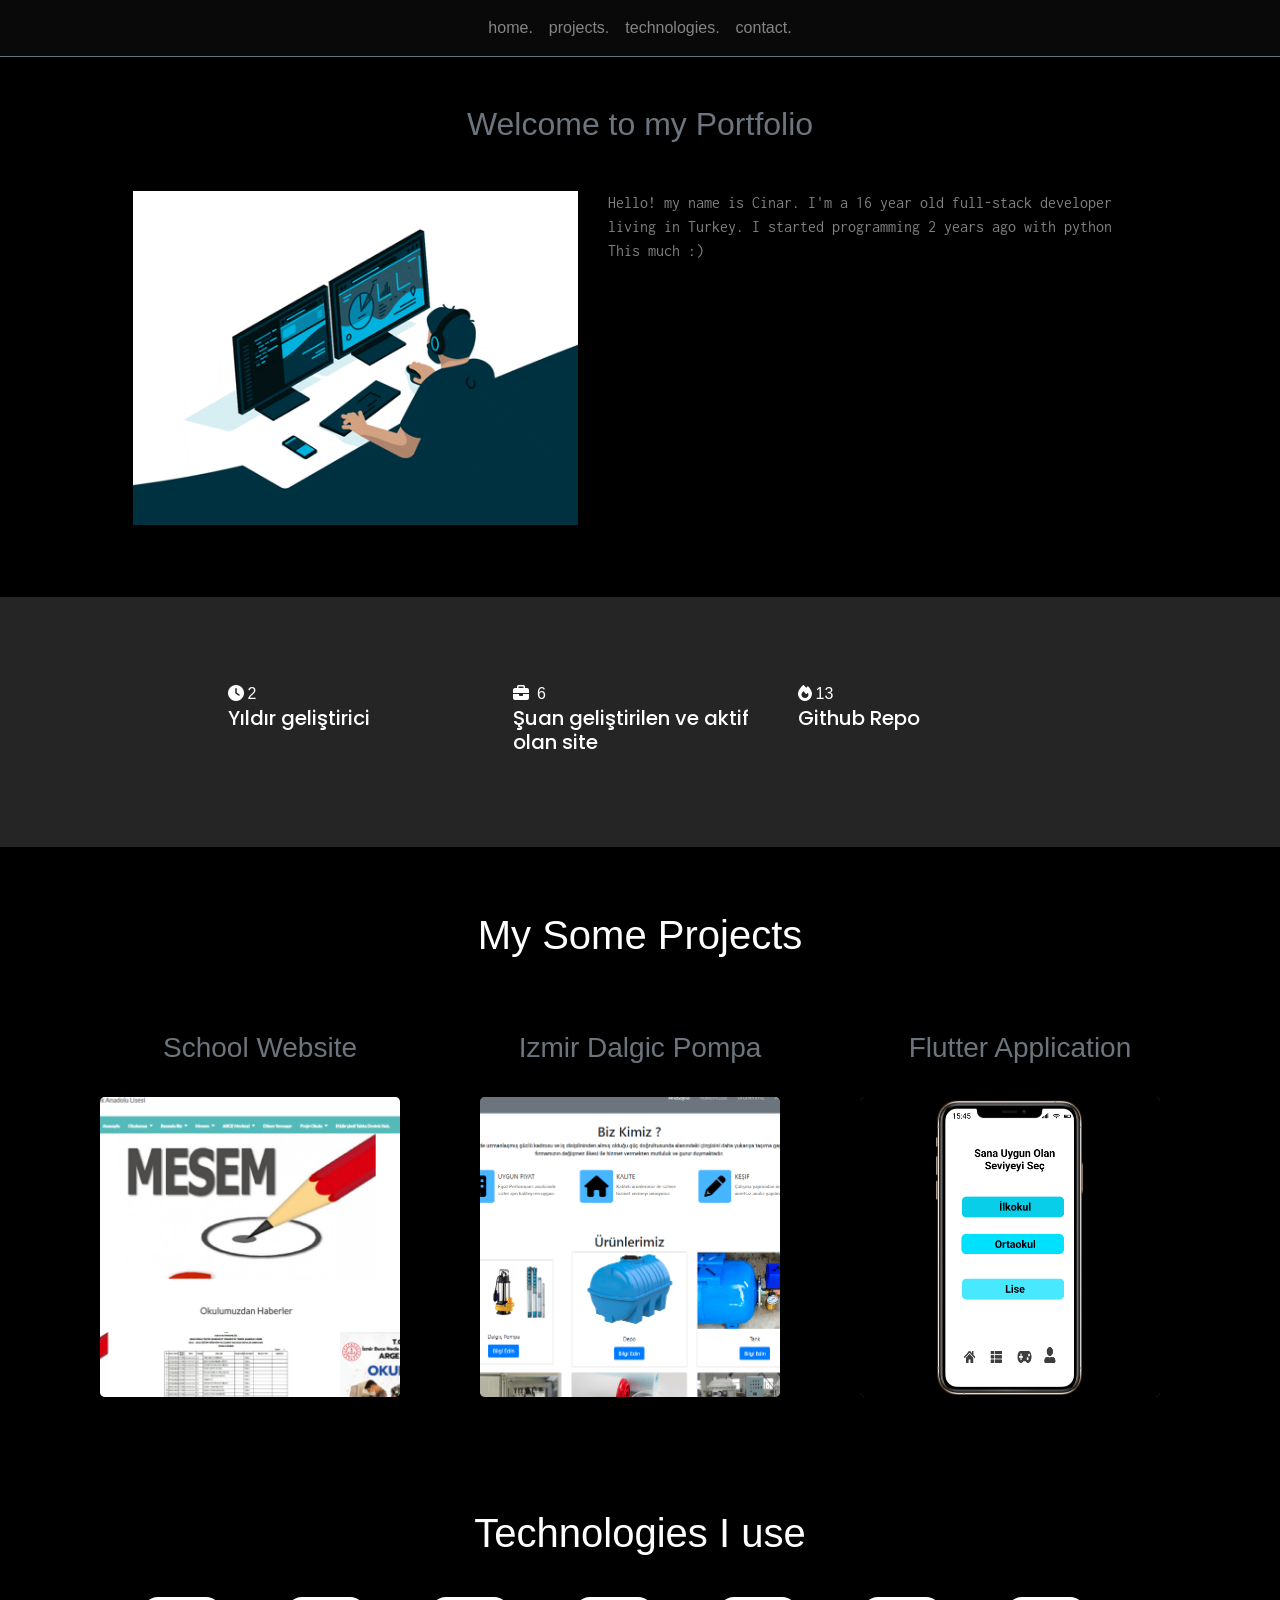
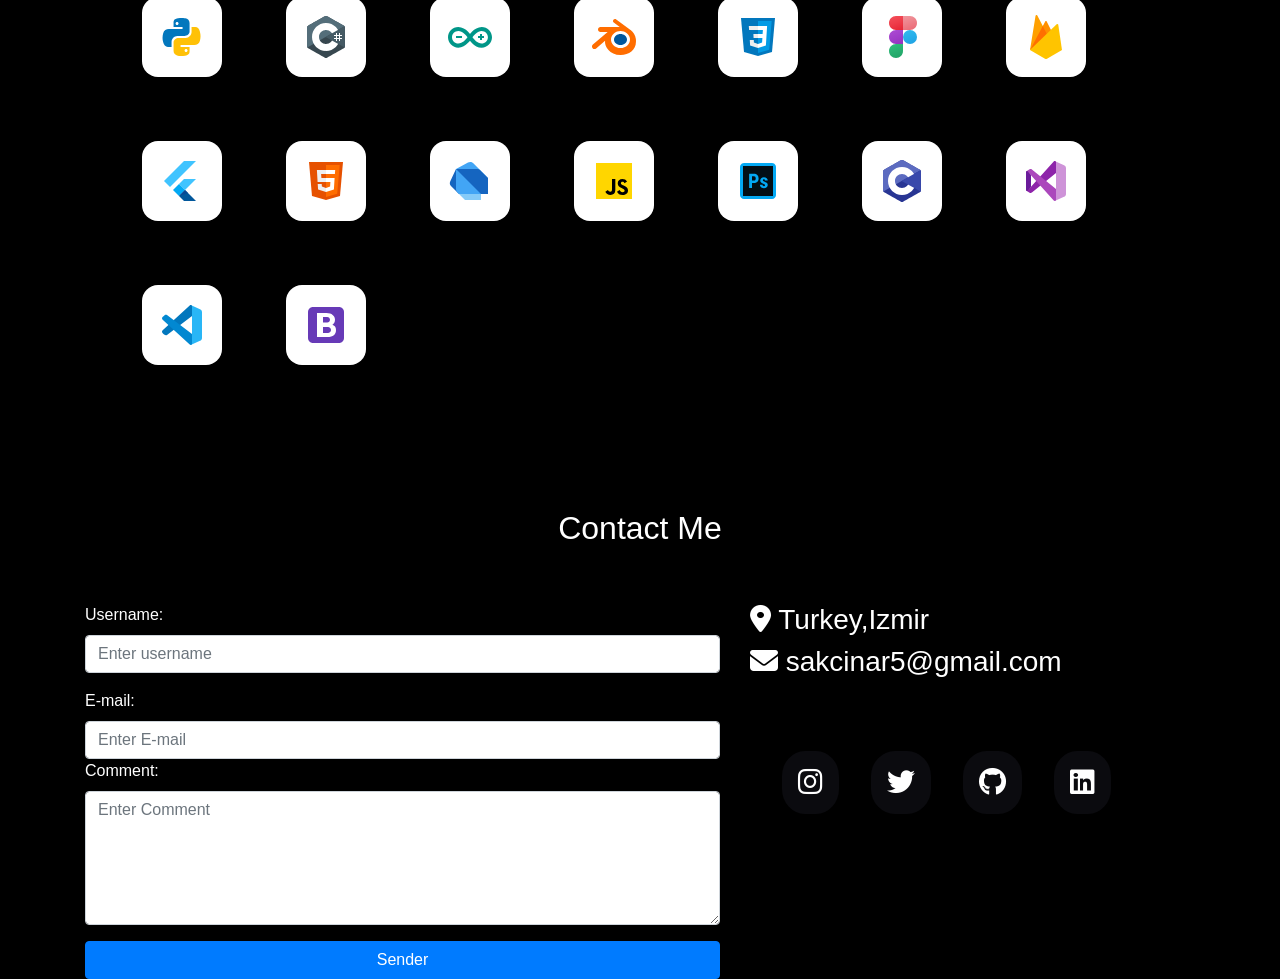
==== index.html @ c736decf "Add files via upload" ====
<!DOCTYPE html>
<html lang="en">
<head>
    <meta charset="UTF-8">
    <meta http-equiv="X-UA-Compatible" content="IE=edge">
    <meta name="viewport" content="width=device-width, initial-scale=1.0">
    <link rel="stylesheet" href="style.css">
    <link rel="stylesheet" href="https://cdnjs.cloudflare.com/ajax/libs/font-awesome/6.1.1/css/all.min.css"/>
    <link rel="stylesheet" href="https://cdn.jsdelivr.net/npm/bootstrap@4.6.1/dist/css/bootstrap.min.css">
    <script src="https://cdn.jsdelivr.net/npm/jquery@3.6.0/dist/jquery.slim.min.js"></script>
    <script src="https://cdn.jsdelivr.net/npm/popper.js@1.16.1/dist/umd/popper.min.js"></script>
    <script src="https://cdn.jsdelivr.net/npm/bootstrap@4.6.1/dist/js/bootstrap.bundle.min.js"></script>
    <title>Cinar Sak</title>
</head>
<body class="body">
    <button
        type="button"
        class="btn btn-info btn-floating btn-lg scroll-element js-scroll fade-in-bottom "
        id="btn-back-to-top"
        >
  <i class="fas fa-arrow-up"></i>
</button>


        <nav class="navbar navbar-expand-sm navbar-dark border-bottom border-secondary justify-content-center sticky-top">
            <ul class="navbar-nav ">
                
                <li class="nav-item">
                <a href="#home" class="nav-link">home.</a>
            </li>

            <li class="nav-item">
                <a href="#projects" class="nav-link">projects.</a>
            </li>
            
            <li class="nav-item">
                <a href="#technologie" class="nav-link">technologies.</a>
            </li>
            
            <li class="nav-item">
                <a href="#contact" class="nav-link">contact.</a>
            </li>
            
        </ul>
    </nav>

    <div class="container" id="home">
        <h2 class="text-center mt-5 text-secondary">Welcome to my Portfolio</h2>

        <br>
        <div class="row mt-3 justify-content-center">
            <img src="images/about-me.gif" class="rounded col-sm-5 " alt=""> 
            <p class="col-sm-6 text-white-50">Hello! my name is Cinar. 
                                I'm a 16 year old full-stack developer living in Turkey.
                                I started programming 2 years ago with python This much :) </p>


        </div>
        <!-- <h3 class="typewriter text-center mt-5">I'm a 
            <span data-text="web developer., designer., photographer."></span>
          </h3> -->
    </div>
<br><br><br>
    <section id="section4" class="section-margine section-5-background l h-25 d-flex align-items-center justify-content-center" style="background: url(https://wallpaperaccess.com/full/343619.jpg) no-repeat fixed;">
        <div class="container justify-content-center">
            <div class="row justify-content-center scroll-element js-scroll fade-in-bottom">
                <div class="col-md-3">
                    <i class="fa-solid fa-clock mr-1"></i>2
                    <h5 class="text-white" id="yazi">Yıldır geliştirici</h5>                    
                </div>
                    <div class="col-md-3">
                        <i class="fa-solid fa-briefcase mr-1 "></i> 6
                        <h5 class="text-white" id="yazi">Şuan geliştirilen ve aktif olan site</h5>
                    </div>

                    <div class="col-md-3">
                        <i class="fa-solid fa-fire mr-1"></i>13
                        <h5 class="text-white" id="yazi">Github Repo</h5>
                    </div>
            </div>
        </div>
    </section>


    <br><br>
    <div class="container mt-3 justify-content-center scroll-element js-scroll fade-in-bottom" id="projects">
        <h1 class="text-center mb-2">My Some Projects</h1>
        <br><br>
        <div class="row justify-content-center">
            <div class="col-md-4 mt-3 ">
                <h3 class="text-center text-secondary">School Website</h3>
                <br>
                <a href="https://github.com/Cinarss/website-school/tree/main/okul-website" target="_blank"><div class="image rounded-lg"> <img id="img" src="images/okul-website.png" alt=""> <i class="fa fa-search fa-3x" id="ico"></i> </div></a>
            </div>
            <div class="col-md-4 mt-3 ">
                <h3 class="text-center text-secondary">Izmir Dalgic Pompa</h3>
                <br>
                <a href="http://izmirdalgicpompa.com" target="_blank"><div class="image rounded-lg"> <img id="img" src="images/dalgicpompa.png" alt=""> <i class="fa fa-search fa-3x" id="ico"></i> </div></a>
            </div>
            <div class="col-md-4 mt-3 ">
                <h3 class="text-center text-secondary">Flutter Application</h3>
                <br>
                <a href="https://github.com/Cinarss/Teknofest_C1" target="_blank"><div class="image rounded-lg"> <img id="img" src="images/teknofestc1.png"  alt=""> <i class="fa fa-search fa-3x" id="ico"></i> </div></a>
            </div>
        </div>
</div>

<br><br><br><br>

<div class="container mt-3 scroll-element js-scroll fade-in-bottom" id="technologie">
    <h1 class="text-center">Technologies I use</h1>
    <div class="technologies-container ">
        <ul class="row ">
            <li><svg xmlns="http://www.w3.org/2000/svg" viewBox="0 0 48 48" width="48px" height="48px"><path fill="#0277BD" d="M24.047,5c-1.555,0.005-2.633,0.142-3.936,0.367c-3.848,0.67-4.549,2.077-4.549,4.67V14h9v2H15.22h-4.35c-2.636,0-4.943,1.242-5.674,4.219c-0.826,3.417-0.863,5.557,0,9.125C5.851,32.005,7.294,34,9.931,34h3.632v-5.104c0-2.966,2.686-5.896,5.764-5.896h7.236c2.523,0,5-1.862,5-4.377v-8.586c0-2.439-1.759-4.263-4.218-4.672C27.406,5.359,25.589,4.994,24.047,5z M19.063,9c0.821,0,1.5,0.677,1.5,1.502c0,0.833-0.679,1.498-1.5,1.498c-0.837,0-1.5-0.664-1.5-1.498C17.563,9.68,18.226,9,19.063,9z"></path><path fill="#FFC107" d="M23.078,43c1.555-0.005,2.633-0.142,3.936-0.367c3.848-0.67,4.549-2.077,4.549-4.67V34h-9v-2h9.343h4.35c2.636,0,4.943-1.242,5.674-4.219c0.826-3.417,0.863-5.557,0-9.125C41.274,15.995,39.831,14,37.194,14h-3.632v5.104c0,2.966-2.686,5.896-5.764,5.896h-7.236c-2.523,0-5,1.862-5,4.377v8.586c0,2.439,1.759,4.263,4.218,4.672C19.719,42.641,21.536,43.006,23.078,43z M28.063,39c-0.821,0-1.5-0.677-1.5-1.502c0-0.833,0.679-1.498,1.5-1.498c0.837,0,1.5,0.664,1.5,1.498C29.563,38.32,28.899,39,28.063,39z"></path></svg></li>
            <li><svg xmlns="http://www.w3.org/2000/svg" viewBox="0 0 48 48" width="48px" height="48px" fill-rule="evenodd" clip-rule="evenodd"><path fill="#37474f" fill-rule="evenodd" d="M22.903,3.286c0.679-0.381,1.515-0.381,2.193,0 c3.355,1.883,13.451,7.551,16.807,9.434C42.582,13.1,43,13.804,43,14.566c0,3.766,0,15.101,0,18.867 c0,0.762-0.418,1.466-1.097,1.847c-3.355,1.883-13.451,7.551-16.807,9.434c-0.679,0.381-1.515,0.381-2.193,0 c-3.355-1.883-13.451-7.551-16.807-9.434C5.418,34.899,5,34.196,5,33.434c0-3.766,0-15.101,0-18.867 c0-0.762,0.418-1.466,1.097-1.847C9.451,10.837,19.549,5.169,22.903,3.286z" clip-rule="evenodd"></path><path fill="#546e7a" fill-rule="evenodd" d="M5.304,34.404C5.038,34.048,5,33.71,5,33.255 c0-3.744,0-15.014,0-18.759c0-0.758,0.417-1.458,1.094-1.836c3.343-1.872,13.405-7.507,16.748-9.38 c0.677-0.379,1.594-0.371,2.271,0.008c3.343,1.872,13.371,7.459,16.714,9.331c0.27,0.152,0.476,0.335,0.66,0.576L5.304,34.404z" clip-rule="evenodd"></path><path fill="#fff" fill-rule="evenodd" d="M24,10c7.727,0,14,6.273,14,14s-6.273,14-14,14 s-14-6.273-14-14S16.273,10,24,10z M24,17c3.863,0,7,3.136,7,7c0,3.863-3.137,7-7,7s-7-3.137-7-7C17,20.136,20.136,17,24,17z" clip-rule="evenodd"></path><path fill="#455a64" fill-rule="evenodd" d="M42.485,13.205c0.516,0.483,0.506,1.211,0.506,1.784 c0,3.795-0.032,14.589,0.009,18.384c0.004,0.396-0.127,0.813-0.323,1.127L23.593,24L42.485,13.205z" clip-rule="evenodd"></path><path fill="#fff" fill-rule="evenodd" d="M34 20H35V28H34zM37 20H38V28H37z" clip-rule="evenodd"></path><path fill="#fff" fill-rule="evenodd" d="M32 25H40V26H32zM32 22H40V23H32z" clip-rule="evenodd"></path></svg></li>
            <li><svg xmlns="http://www.w3.org/2000/svg" viewBox="0 0 48 48" width="48px" height="48px"><path fill="#009688" d="M35.7,34.7c-7.7,0-13.2-8.9-13.4-9.3l-0.6-1l0.6-1C22.5,22.9,28,14,35.7,14C41.4,14,46,18.6,46,24.3 S41.4,34.7,35.7,34.7z M26.4,24.3c1.5,2,5.1,6.3,9.2,6.3c3.5,0,6.3-2.8,6.3-6.3c0-3.5-2.8-6.3-6.3-6.3C31.5,18,27.9,22.3,26.4,24.3 z"></path><path fill="#009688" d="M12.3,34.7C6.6,34.7,2,30,2,24.3S6.6,14,12.3,14c7.9,0,13.2,8.9,13.4,9.3l0.6,1l-0.6,1 C25.5,25.7,20,34.7,12.3,34.7z M12.3,18C8.8,18,6,20.8,6,24.3c0,3.5,2.8,6.3,6.3,6.3c4.2,0,7.8-4.3,9.3-6.3 C20.2,22.3,16.6,18,12.3,18z"></path><path fill="#009688" d="M10 23h6v2h-6V23zM32 23h6v2h-6V23z"></path><path fill="#009688" d="M34,21h2v6h-2V21z"></path></svg></li>
            <li><svg xmlns="http://www.w3.org/2000/svg" viewBox="0 0 48 48" width="48px" height="48px"><path fill="#01579B" d="M34.932,22.478C33.769,21.56,32.206,21.001,30.5,21c-1.706,0.001-3.27,0.56-4.433,1.478 c-1.184,0.935-1.969,2.252-2.059,3.747c-0.091,1.536,0.57,2.965,1.732,4.023C26.925,31.324,28.613,32,30.501,32 c1.887,0,3.574-0.676,4.757-1.753c1.162-1.057,1.824-2.486,1.734-4.023C36.902,24.731,36.116,23.413,34.932,22.478z"></path><path fill="#FF6D00" d="M45.871,25.932c-0.259-1.823-0.891-3.535-1.861-5.095c-0.891-1.433-2.035-2.688-3.397-3.745l0.002-0.002 l-0.037-0.012c-0.028-0.025-0.05-0.054-0.079-0.078L26.249,6.438c-0.86-0.689-2.12-0.552-2.811,0.313 c-0.69,0.862-0.551,2.121,0.313,2.811L29.739,14H10.5C9.125,14,8,15.125,8,16.5S9.125,19,10.5,19h7.154L2.873,31.602 c-1.048,0.898-1.17,2.478-0.271,3.525C3.097,35.704,3.797,36,4.501,36c0.576,0,1.154-0.198,1.626-0.602l8.954-7.675 c-0.022,0.807-0.039,1.538-0.035,1.761C15.046,33,19,42,30.682,42c8.318,0,15.28-5,15.28-13.261 C46.034,27.805,46.003,26.867,45.871,25.932z M39.525,29.153c-0.401,1.087-1.05,2.104-1.935,2.992 c-1.81,1.82-4.343,2.85-7.088,2.854c-2.745,0.005-5.28-1.017-7.091-2.832c-0.885-0.885-1.535-1.901-1.937-2.986 c-0.392-1.065-0.545-2.195-0.444-3.335c0.098-1.116,0.432-2.179,0.971-3.141c0.529-0.946,1.257-1.8,2.154-2.524 c1.76-1.414,3.999-2.179,6.345-2.182c2.346-0.003,4.584,0.756,6.345,2.164c0.897,0.72,1.624,1.571,2.152,2.515 c0.539,0.961,0.874,2.023,0.973,3.138C40.07,26.958,39.918,28.087,39.525,29.153z"></path></svg></li>
            <li><svg xmlns="http://www.w3.org/2000/svg" viewBox="0 0 48 48" width="48px" height="48px"><path fill="#0277BD" d="M41,5H7l3,34l14,4l14-4L41,5L41,5z"></path><path fill="#039BE5" d="M24 8L24 39.9 35.2 36.7 37.7 8z"></path><path fill="#FFF" d="M33.1 13L24 13 24 17 28.9 17 28.6 21 24 21 24 25 28.4 25 28.1 29.5 24 30.9 24 35.1 31.9 32.5 32.6 21 32.6 21z"></path><path fill="#EEE" d="M24,13v4h-8.9l-0.3-4H24z M19.4,21l0.2,4H24v-4H19.4z M19.8,27h-4l0.3,5.5l7.9,2.6v-4.2l-4.1-1.4L19.8,27z"></path></svg></li>
            <li><svg xmlns="http://www.w3.org/2000/svg" viewBox="0 0 48 48" width="48px" height="48px"><linearGradient id="q17mbB32E_FbIzPpfjq_Ta" x1="16.309" x2="23.023" y1="1.101" y2="19.546" gradientUnits="userSpaceOnUse"><stop offset="0" stop-color="#f44f5a"></stop><stop offset=".443" stop-color="#ee3d4a"></stop><stop offset="1" stop-color="#e52030"></stop></linearGradient><path fill="url(#q17mbB32E_FbIzPpfjq_Ta)" d="M26,17h-8c-3.866,0-7-3.134-7-7v0c0-3.866,3.134-7,7-7h8V17z"></path><linearGradient id="q17mbB32E_FbIzPpfjq_Tb" x1="15.64" x2="22.314" y1="14.636" y2="32.971" gradientUnits="userSpaceOnUse"><stop offset="0" stop-color="#ae4cd5"></stop><stop offset="1" stop-color="#9331bf"></stop></linearGradient><path fill="url(#q17mbB32E_FbIzPpfjq_Tb)" d="M25,31h-7c-3.866,0-7-3.134-7-7v0c0-3.866,3.134-7,7-7h7V31z"></path><linearGradient id="q17mbB32E_FbIzPpfjq_Tc" x1="14.81" x2="21.821" y1="26.357" y2="45.617" gradientUnits="userSpaceOnUse"><stop offset="0" stop-color="#33c481"></stop><stop offset="1" stop-color="#21a366"></stop></linearGradient><path fill="url(#q17mbB32E_FbIzPpfjq_Tc)" d="M18,45L18,45c-3.866,0-7-3.134-7-7v0c0-3.866,3.134-7,7-7h7v7C25,41.866,21.866,45,18,45z"></path><linearGradient id="q17mbB32E_FbIzPpfjq_Td" x1="27.498" x2="34.119" y1=".512" y2="18.702" gradientUnits="userSpaceOnUse"><stop offset="0" stop-color="#f09ca2"></stop><stop offset="1" stop-color="#eb6773"></stop></linearGradient><path fill="url(#q17mbB32E_FbIzPpfjq_Td)" d="M32,17h-7V3h7c3.866,0,7,3.134,7,7v0C39,13.866,35.866,17,32,17z"></path><linearGradient id="q17mbB32E_FbIzPpfjq_Te" x1="28.714" x2="34.857" y1="14.972" y2="31.85" gradientUnits="userSpaceOnUse"><stop offset="0" stop-color="#32bdef"></stop><stop offset="1" stop-color="#1ea2e4"></stop></linearGradient><circle cx="32" cy="24" r="7" fill="url(#q17mbB32E_FbIzPpfjq_Te)"></circle></svg></li>
            <li><svg xmlns="http://www.w3.org/2000/svg" viewBox="0 0 48 48" width="48px" height="48px"><path fill="#ff8f00" d="M8,37L23.234,8.436c0.321-0.602,1.189-0.591,1.494,0.02L30,19L8,37z"></path><path fill="#ffa000" d="M8,36.992l5.546-34.199c0.145-0.895,1.347-1.089,1.767-0.285L26,22.992L8,36.992z"></path><path fill="#ff6f00" d="M8.008 36.986L8.208 36.829 25.737 22.488 20.793 13.012z"></path><path fill="#ffc400" d="M8,37l26.666-25.713c0.559-0.539,1.492-0.221,1.606,0.547L40,37l-15,8.743 c-0.609,0.342-1.352,0.342-1.961,0L8,37z"></path></svg></li>
            <li><svg xmlns="http://www.w3.org/2000/svg" viewBox="0 0 48 48" width="48px" height="48px"><polygon fill="#40c4ff" points="26,4 6,24 12,30 38,4"></polygon><polygon fill="#40c4ff" points="38,22 27,33 21,27 26,22"></polygon><rect width="8.485" height="8.485" x="16.757" y="28.757" fill="#03a9f4" transform="rotate(-45.001 21 33)"></rect><polygon fill="#01579b" points="38,44 26,44 21,39 27,33"></polygon><polygon fill="#084994" points="21,39 30,36 27,33"></polygon></svg></li>
            <li><svg xmlns="http://www.w3.org/2000/svg" viewBox="0 0 48 48" width="48px" height="48px"><path fill="#E65100" d="M41,5H7l3,34l14,4l14-4L41,5L41,5z"></path><path fill="#FF6D00" d="M24 8L24 39.9 35.2 36.7 37.7 8z"></path><path fill="#FFF" d="M24,25v-4h8.6l-0.7,11.5L24,35.1v-4.2l4.1-1.4l0.3-4.5H24z M32.9,17l0.3-4H24v4H32.9z"></path><path fill="#EEE" d="M24,30.9v4.2l-7.9-2.6L15.7,27h4l0.2,2.5L24,30.9z M19.1,17H24v-4h-9.1l0.7,12H24v-4h-4.6L19.1,17z"></path></svg></li>
            <li><svg xmlns="http://www.w3.org/2000/svg" viewBox="0 0 48 48" width="48px" height="48px"><path fill="#1565c0" d="M10,12l3,25l-8.019-8.019c-1.189-1.189-1.508-2.996-0.796-4.52L10,12z"></path><path fill="#42a5f5" d="M27.319,6.319C26.474,5.474,25.329,5,24.135,5c-0.745,0-1.479,0.185-2.135,0.538L10,12v20.343 c0,1.061,0.421,2.078,1.172,2.828L13,37h22v-5l7-11L27.319,6.319z"></path><path fill="#1565c0" d="M10,12h21.343c1.061,0,2.078,0.421,2.828,1.172L42,21v16h-7L10,12z"></path><polygon fill="#85cbf8" points="35,37 13,37 19,43 35,43"></polygon></svg></li>
            <li><svg xmlns="http://www.w3.org/2000/svg" viewBox="0 0 48 48" width="48px" height="48px"><path fill="#ffd600" d="M6,42V6h36v36H6z"></path><path fill="#000001" d="M29.538 32.947c.692 1.124 1.444 2.201 3.037 2.201 1.338 0 2.04-.665 2.04-1.585 0-1.101-.726-1.492-2.198-2.133l-.807-.344c-2.329-.988-3.878-2.226-3.878-4.841 0-2.41 1.845-4.244 4.728-4.244 2.053 0 3.528.711 4.592 2.573l-2.514 1.607c-.553-.988-1.151-1.377-2.078-1.377-.946 0-1.545.597-1.545 1.377 0 .964.6 1.354 1.985 1.951l.807.344C36.452 29.645 38 30.839 38 33.523 38 36.415 35.716 38 32.65 38c-2.999 0-4.702-1.505-5.65-3.368L29.538 32.947zM17.952 33.029c.506.906 1.275 1.603 2.381 1.603 1.058 0 1.667-.418 1.667-2.043V22h3.333v11.101c0 3.367-1.953 4.899-4.805 4.899-2.577 0-4.437-1.746-5.195-3.368L17.952 33.029z"></path></svg></li>
            <li><svg xmlns="http://www.w3.org/2000/svg" viewBox="0 0 48 48" width="48px" height="48px"><path fill="#03A9F4" d="M6,10c0-2.209,1.791-4,4-4h28c2.209,0,4,1.791,4,4v28c0,2.209-1.791,4-4,4H10c-2.209,0-4-1.791-4-4V10z"></path><path fill="#020F16" d="M20.016,19.174h-2.002v4.434h1.973c0.547,0,0.97-0.179,1.27-0.537s0.449-0.879,0.449-1.563c0-0.71-0.153-1.274-0.459-1.694S20.53,19.181,20.016,19.174z"></path><path fill="#020F16" d="M9,9v30h30V9H9z M23.365,24.789C22.539,25.597,21.393,26,19.928,26h-1.914v5h-2.871V16.781h4.844c1.406,0,2.528,0.437,3.364,1.309s1.255,2.005,1.255,3.398S24.192,23.981,23.365,24.789z M32.682,30.336c-0.709,0.573-1.641,0.859-2.793,0.859c-0.775,0-1.459-0.151-2.051-0.454s-1.057-0.725-1.392-1.265s-0.503-1.123-0.503-1.748h2.627c0.014,0.481,0.125,0.843,0.337,1.084s0.558,0.361,1.04,0.361c0.742,0,1.113-0.335,1.113-1.006c0-0.234-0.112-0.451-0.337-0.649S30,27.052,29.225,26.713c-1.139-0.462-1.922-0.94-2.349-1.436s-0.64-1.11-0.64-1.846c0-0.925,0.334-1.688,1.001-2.29s1.552-0.903,2.651-0.903c1.158,0,2.086,0.3,2.783,0.898s1.045,1.403,1.045,2.412h-2.764c0-0.859-0.357-1.289-1.074-1.289c-0.293,0-0.533,0.091-0.723,0.273s-0.283,0.437-0.283,0.762c0,0.234,0.104,0.441,0.313,0.62s0.699,0.435,1.475,0.767c1.127,0.417,1.922,0.881,2.388,1.392s0.698,1.174,0.698,1.987C33.746,29.005,33.391,29.763,32.682,30.336z"></path></svg></li>
            <li><svg xmlns="http://www.w3.org/2000/svg" viewBox="0 0 48 48" width="48px" height="48px" fill-rule="evenodd" clip-rule="evenodd"><path fill="#283593" fill-rule="evenodd" d="M22.903,3.286c0.679-0.381,1.515-0.381,2.193,0 c3.355,1.883,13.451,7.551,16.807,9.434C42.582,13.1,43,13.804,43,14.566c0,3.766,0,15.101,0,18.867 c0,0.762-0.418,1.466-1.097,1.847c-3.355,1.883-13.451,7.551-16.807,9.434c-0.679,0.381-1.515,0.381-2.193,0 c-3.355-1.883-13.451-7.551-16.807-9.434C5.418,34.899,5,34.196,5,33.434c0-3.766,0-15.101,0-18.867 c0-0.762,0.418-1.466,1.097-1.847C9.451,10.837,19.549,5.169,22.903,3.286z" clip-rule="evenodd"></path><path fill="#5c6bc0" fill-rule="evenodd" d="M5.304,34.404C5.038,34.048,5,33.71,5,33.255 c0-3.744,0-15.014,0-18.759c0-0.758,0.417-1.458,1.094-1.836c3.343-1.872,13.405-7.507,16.748-9.38 c0.677-0.379,1.594-0.371,2.271,0.008c3.343,1.872,13.371,7.459,16.714,9.331c0.27,0.152,0.476,0.335,0.66,0.576L5.304,34.404z" clip-rule="evenodd"></path><path fill="#fff" fill-rule="evenodd" d="M24,10c7.727,0,14,6.273,14,14s-6.273,14-14,14 s-14-6.273-14-14S16.273,10,24,10z M24,17c3.863,0,7,3.136,7,7c0,3.863-3.137,7-7,7s-7-3.137-7-7C17,20.136,20.136,17,24,17z" clip-rule="evenodd"></path><path fill="#3949ab" fill-rule="evenodd" d="M42.485,13.205c0.516,0.483,0.506,1.211,0.506,1.784 c0,3.795-0.032,14.589,0.009,18.384c0.004,0.396-0.127,0.813-0.323,1.127L23.593,24L42.485,13.205z" clip-rule="evenodd"></path></svg></li>
            <li><svg xmlns="http://www.w3.org/2000/svg" viewBox="0 0 48 48" width="48px" height="48px"><path fill="#ce93d8" d="M44,11.11v25.78c0,1.27-0.79,2.4-1.98,2.82l-8.82,4.14L34,33V15L33.2,4.15l8.82,4.14 C43.21,8.71,44,9.84,44,11.11z"></path><path fill="#8e24aa" d="M4.416,33.815l3.159,1.95c0.733,0.44,1.664,0.365,2.318-0.185L34,15.938V5.353 c0-1.198-1.482-1.758-2.275-0.86L9,29.873L4.416,33.815z"></path><path fill="#ab47bc" d="M4.416,14.185l3.159-1.95c0.733-0.44,1.664-0.365,2.318,0.185L34,32.063v10.585 c0,1.198-1.482,1.758-2.275,0.86L9,18.127L4.416,14.185z"></path><path fill="#6a1b9a" d="M9,18.13v11.74l-3.2,3.74C5.22,34.37,4,33.96,4,33V15c0-0.96,1.22-1.37,1.8-0.61L9,18.13z"></path></svg></li>
            <li><svg xmlns="http://www.w3.org/2000/svg" viewBox="0 0 48 48" width="48px" height="48px"><path fill="#29b6f6" d="M44,11.11v25.78c0,1.27-0.79,2.4-1.98,2.82l-8.82,4.14L34,33V15L33.2,4.15l8.82,4.14 C43.21,8.71,44,9.84,44,11.11z"></path><path fill="#0277bd" d="M9,33.896L34,15V5.353c0-1.198-1.482-1.758-2.275-0.86L4.658,29.239 c-0.9,0.83-0.849,2.267,0.107,3.032c0,0,1.324,1.232,1.803,1.574C7.304,34.37,8.271,34.43,9,33.896z"></path><path fill="#0288d1" d="M9,14.104L34,33v9.647c0,1.198-1.482,1.758-2.275,0.86L4.658,18.761 c-0.9-0.83-0.849-2.267,0.107-3.032c0,0,1.324-1.232,1.803-1.574C7.304,13.63,8.271,13.57,9,14.104z"></path></svg></li>
            <li><svg xmlns="http://www.w3.org/2000/svg"  viewBox="0 0 48 48" width="48px" height="48px"><path fill="#673ab7" d="M42,37c0,2.762-2.238,5-5,5H11c-2.761,0-5-2.238-5-5V11c0-2.762,2.239-5,5-5h26c2.762,0,5,2.238,5,5 V37z"/><path fill="#fff" d="M33.03,25.6c-0.65-0.9-1.59-1.52-2.8-1.85c0,0,1.02-0.37,1.94-1.75c0.55-0.88,0.83-1.94,0.83-3.18 c0-2.15-0.78-3.8-2.34-4.93C29.1,12.76,27.34,12,24.35,12H15v24h10.43c2.83-0.02,4.96-0.63,6.41-1.8c1.44-1.19,2.16-2.95,2.16-5.3 C34,27.6,33.68,26.5,33.03,25.6z M21,16c0,0,4.17,0,4.25,0c1.52,0,2.75,1.23,2.75,2.75c0,1.52-1.23,2.75-2.75,2.75 c-0.08,0-4.25,0-4.25,0V16z M26,32h-5v-6h5c1.66,0,3,1.34,3,3C29,30.66,27.66,32,26,32z"/></svg></li>
        </ul>
    </div>
</div>

<br><br><br><br>

<div class="container scroll-element js-scroll fade-in-bottom" id="contact">
    <h2 class="text-center">Contact Me</h2>
    <br><br>
    <div class="row">
        <div class="col-md-7">

            
            <form action="https://formspree.io/f/mbjwywbw"
            method="POST" class="needs-validation " novalidate>
                <div class="form-group">
                    <label for="uname">Username:</label>
                    <input type="text" class="form-control" id="uname" placeholder="Enter username" name="uname" required>
                    <div class="valid-feedback">Valid.</div>
                    <div class="invalid-feedback">Please fill out this field.</div>
                </div>
                <div class="form-group">
                    <label for="pwd">E-mail:</label>
                    <input type="email" class="form-control" id="pwd" placeholder="Enter E-mail" name="E-mail" required>
                <div class="valid-feedback">Valid.</div>
                <div class="invalid-feedback">Please fill out this field.</div>
                <label for="comment">Comment:</label>
                <textarea class="form-control" rows="5" id="comment" placeholder="Enter Comment" name="text"></textarea>
            </div>
            
            
            <button type="submit" class="btn btn-primary container-fluid">Sender</button>
        </form>
    </div>

    <div class="col-md-5 ">
        <h3><i class="fa-solid fa-location-dot"></i> Turkey,Izmir</h3>
        <h3><i class="fa-solid fa-envelope"></i> sakcinar5@gmail.com</h3>
        <br><br>
        <div class="social-media">

            <div class="">
                <h3><a href="www.instagram.com/cinarsak" id="social" target="_blank" class="p-3 "><i class="fa-brands fa-instagram text-white"></i></a></h3>
            </div>
            <div class="">
                <h3><a href="https://twitter.com/cinarsakk" id="social" target="_blank" class="p-3"><i class="fa-brands fa-twitter text-white"></i></a></h3>
            </div>
            <div class="">
                <h3><a href="https://github.com/Cinarss" id="social" target="_blank" class="p-3 "><i class="fa-brands fa-github text-white"></i></a></h3>
            </div>
            <div class="">
                <h3><a href="https://www.linkedin.com/in/çınar-sak-87141b217/" target="_blank" id="social" class="p-3 "><i class="fa-brands fa-linkedin text-white"></i></a></h3>
            </div>
        </div>


    </div>
    </div>
    </div>






    
    
    <script src="script.js"></script>
</body>
</html>
---- style.css ----
@import url('https://fonts.googleapis.com/css2?family=Kdam+Thmor+Pro&family=Noto+Sans:wght@600&display=swap');
@import url('https://fonts.googleapis.com/css2?family=Roboto+Mono:ital,wght@1,300&display=swap');
@import url('https://fonts.googleapis.com/css2?family=Joan&display=swap');
@import url('https://fonts.googleapis.com/css2?family=Poppins&display=swap');
@import url('https://fonts.googleapis.com/css2?family=Inconsolata:wght@600&display=swap');

html{
    scroll-behavior: smooth;
}

.btna  i{
    color: var(--buttonTextColor);
    font-size: 2rem;
    height: 46px;
    border-radius: 5px;
    right: 20px;
    position: fixed;
    bottom: 15px; 
}


:root{
    --mainColor: #03001E;
    --secondaryColor: #81f4fc;
    --textColor: #16E2B9;
    --buttonTextColor: #FFFFFF;
    --buttonHoverColor:#00eaffd3;
    --technologiesColor:#060230;
}

.body{
    background-color: black;
    height: 1000px;
    color: #fff;
}

p{
    font-family: 'Inconsolata', monospace;
}

#yazi{
    font-family: 'Poppins', sans-serif;    
}

.navbar{
    background: rgba(12, 11, 11, 0.871);

}


ul{
    list-style: none;
}



/*Projects*/

.section-5-background {
    background-color: #252525 !important;
    background-position: center;
    padding: 100px 0 !important;
    background-size: cover !important;
    -webkit-background-size: cover !important;
    -moz-background-size: cover !important;
    -o-background-size: cover !important;
    margin-top: 0 !important;
}




.technologies-container li {
    background-color: #fff;
    margin: 2rem;
    padding: 1rem;
    border-radius: 1rem;
    cursor: pointer;
    transition: all .8s;
}


.technologies-container li:hover{
    background-color: var(--secondaryColor);
    transform: translateX();    
    animation: mymove .8s infinite;

}



@keyframes mymove {
    0%   {transform: translateX(0rem)}
    25%  {transform: translateX(.5rem)}
    40%{transform: translateX(-.5rem)}
    50%{transform: translateX(.5rem)}
    65%  {transform: translateX(-.5rem)}
    750% {transform: translateX(.5rem)}
    1000% {transform: translateX(0rem)}
  }

  



.image {
    overflow: hidden;
    height: 300px;
    width: 300px;
    position: relative;
    cursor: pointer;
    margin: 0 15px;
    box-shadow: 0 0 25px 1px rgba(0, 0, 0, .3);
    transition: .5s;
    background-color: #555
}


.image:after {
    content: '';
    position: absolute;
    z-index: 1;
    top: 50%;
    left: 50%;
    width: 500px;
    height: 500px;
    transform: translate(-140%, -50%);
    background-color: blue;
    opacity: 0.8;
    border-radius: 50%;
    transition: .8s
}

.image:hover:after {
    transform: translate(-50%, -50%)
}

.image:hover #img {
    transform: translate(-50%, -50%) scale(1.3) rotate(20deg)
}

#img {
    position: absolute;
    height: 110%;
    top: 50%;
    left: 50%;
    transform: translate(-50%, -50%);
    transition: .8s
    
}

#ico{
    position: absolute;
    z-index: 2;
    top: 50%;
    left: 50%;
    transform: translate(-2000px, -50%);
    color: #fff;
    transition: .8s;
    transition-timing-function: ease-in
}

.image:hover #ico {
    transform: translate(-50%, -50%);
    transition-timing-function: ease
}




/*Social*/

#social{
    background-color: #0b0b0f;
    border-radius: 40%;
    transition: .7s;
}

.social-media {
    display: flex;
    flex-wrap: wrap;
    margin: 1rem;
}

.social-media div{
    margin: 1rem;
}

#social:hover{
    background-color: #15003e;
    transition: .7s;
    margin: .3rem;
}

#social i{
    transition: .7s;
}

#social i:hover{
    transform: rotate(120deg);
    transition: .7s;    
}




    /**Styling scrollable elements*/
    
    .js-scroll {
        opacity: 0;
        transition: opacity 500ms;
      }
      
      .js-scroll.scrolled {
        opacity: 1;
      }
      
      .scrolled.fade-in {
        animation: fade-in 1s ease-in-out both;
      }
      
      .scrolled.fade-in-bottom {
        animation: fade-in-bottom 1s ease-in-out both;
      }
      
      .scrolled.slide-left {
        animation: slide-in-left 1s ease-in-out both;
      }
      
      .scrolled.slide-right {
        animation: slide-in-right 1s ease-in-out both;
      }
      
      /* ----------------------------------------------
       * Generated by Animista on 2021-2-11 23:32:31
       * Licensed under FreeBSD License.
       * See http://animista.net/license for more info. 
       * w: http://animista.net, t: @cssanimista
       * ---------------------------------------------- */
      
      @keyframes slide-in-left {
        0% {
          -webkit-transform: translateX(-100px);
          transform: translateX(-100px);
          opacity: 0;
        }
        100% {
          -webkit-transform: translateX(0);
          transform: translateX(0);
          opacity: 1;
        }
      }
      
      @keyframes slide-in-right {
        0% {
          -webkit-transform: translateX(100px);
          transform: translateX(100px);
          opacity: 0;
        }
        100% {
          -webkit-transform: translateX(0);
          transform: translateX(0);
          opacity: 1;
        }
      }
      
      @keyframes fade-in-bottom {
        0% {
          -webkit-transform: translateY(50px);
          transform: translateY(50px);
          
          opacity: 0;
        }
        100% {
          -webkit-transform: translateY(0);
          transform: translateY(0);
          
          opacity: 1;
        }
      }
      
      @keyframes fade-in {
        0% {
          opacity: 0;
        }
        100% {
          opacity: 1;
        }
      }


      #btn-back-to-top {
        position: fixed;
        bottom: 20px;
        right: 20px;
        display: none;
        
      }
      
    .js .cd-top {
        visibility: hidden;
        opacity: 0;
        transition: opacity .3s,visibility .3s,background-color .3s;
    }
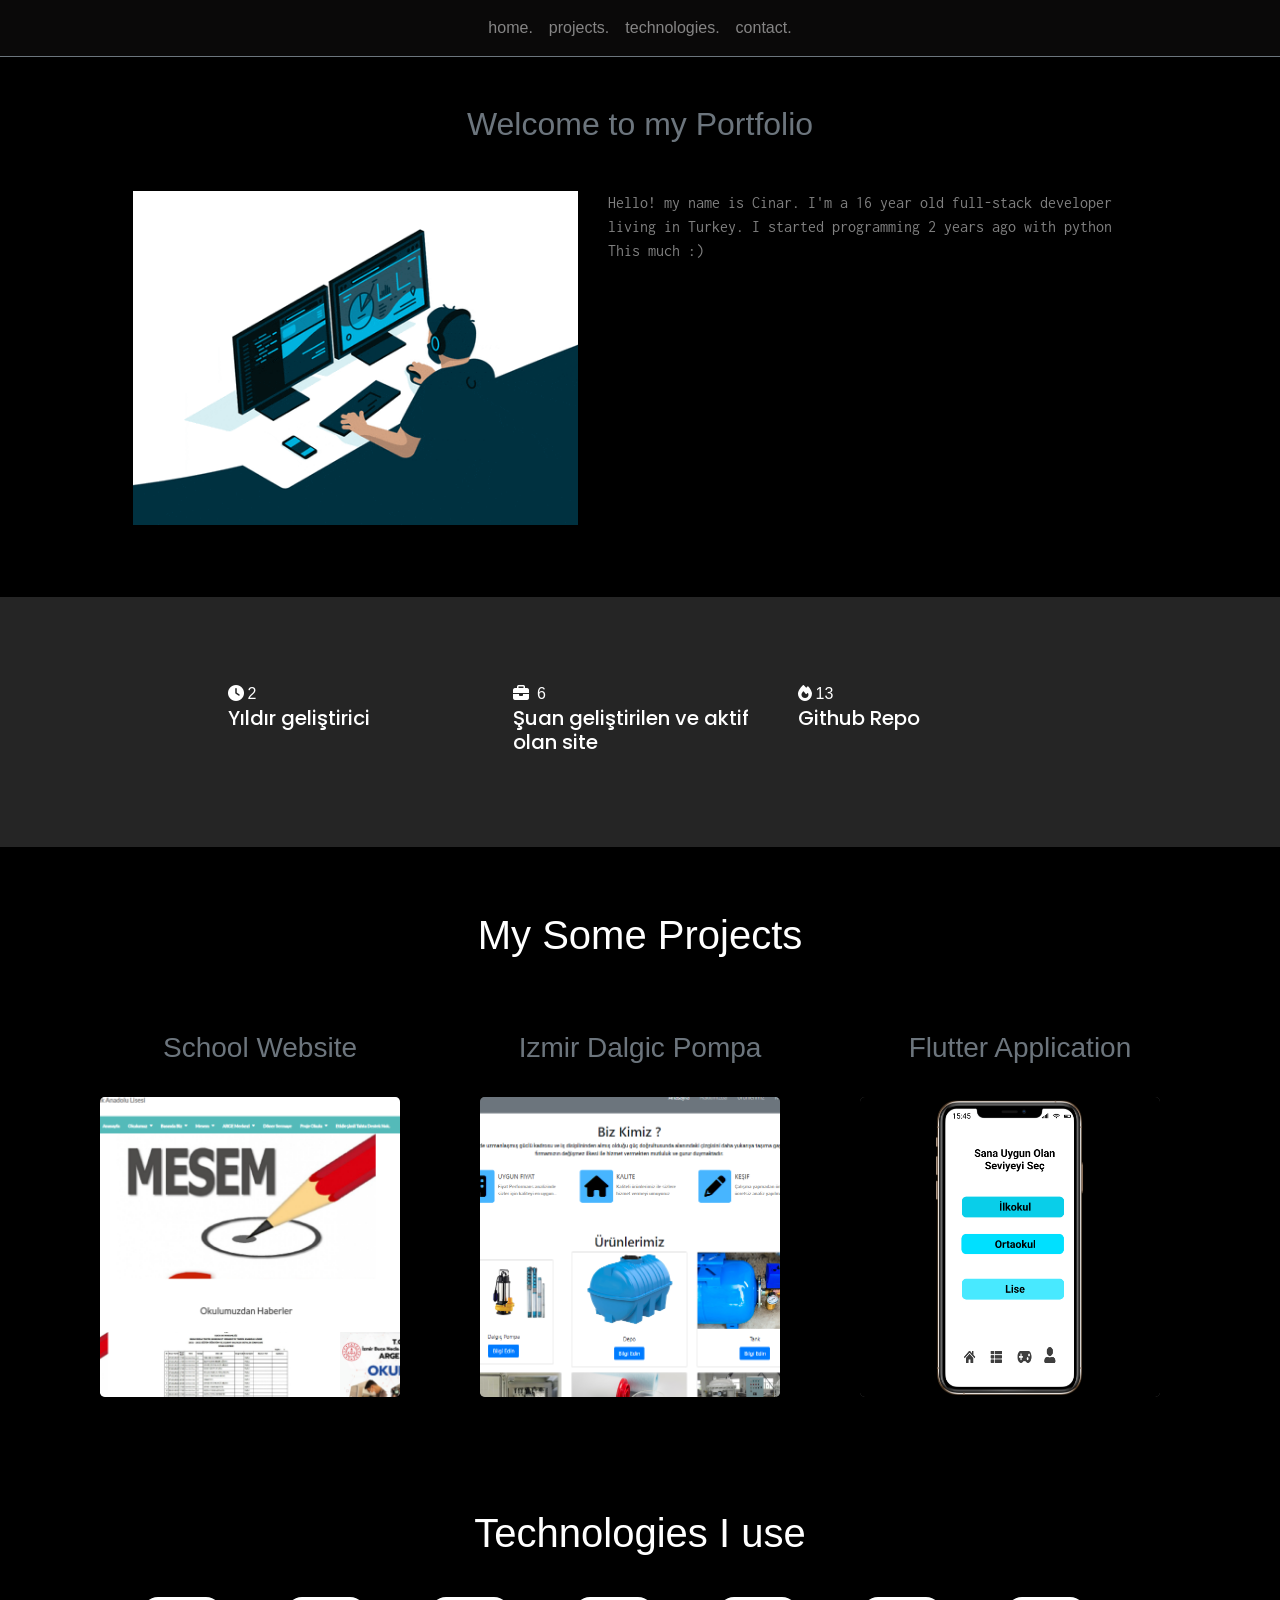
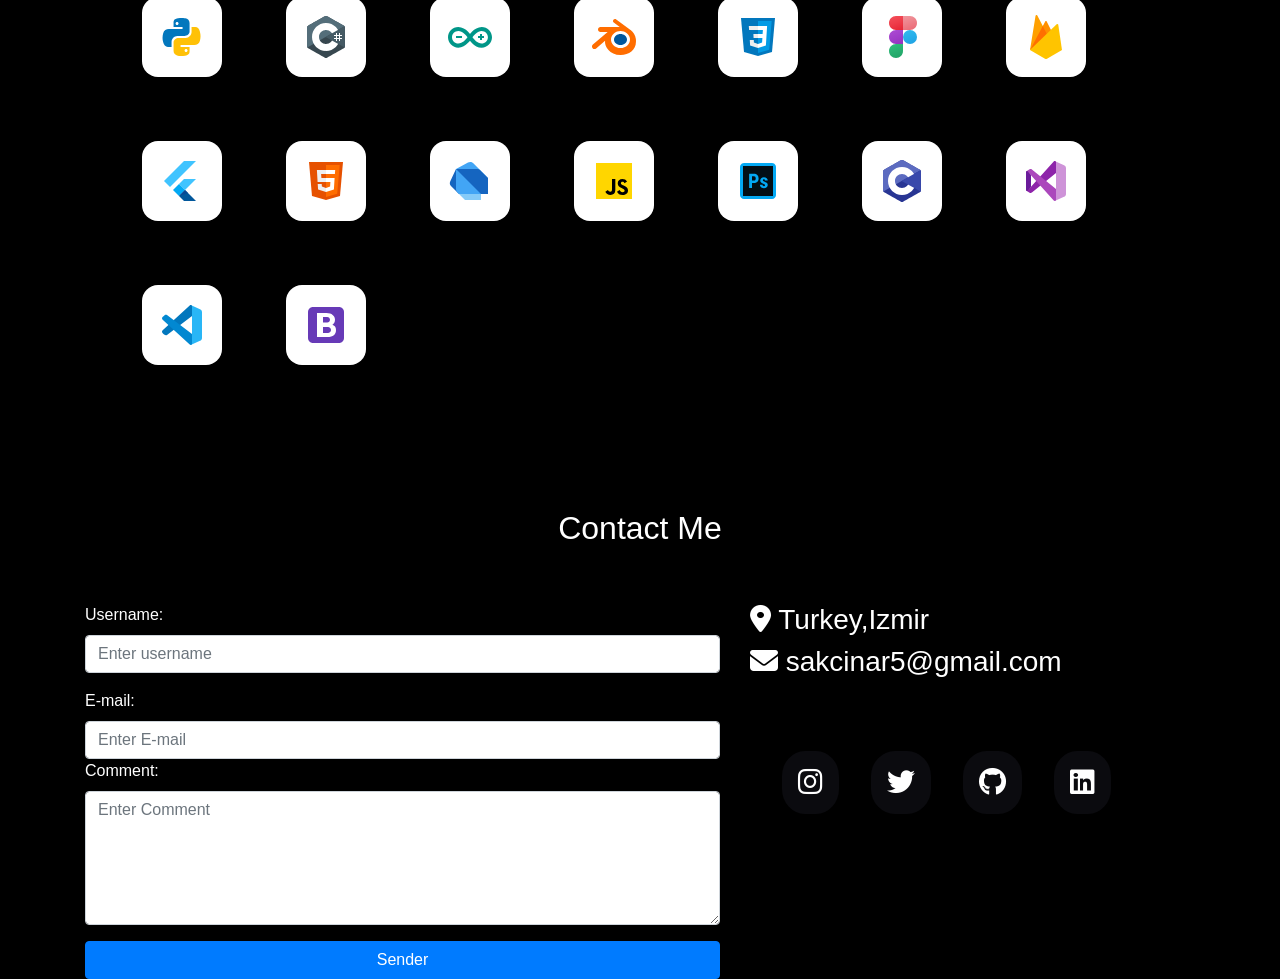
==== commit b8238f8c: "Update index.html" ====
--- a/index.html
+++ b/index.html
@@ -10,6 +10,7 @@
     <script src="https://cdn.jsdelivr.net/npm/jquery@3.6.0/dist/jquery.slim.min.js"></script>
     <script src="https://cdn.jsdelivr.net/npm/popper.js@1.16.1/dist/umd/popper.min.js"></script>
     <script src="https://cdn.jsdelivr.net/npm/bootstrap@4.6.1/dist/js/bootstrap.bundle.min.js"></script>
+    <link rel="icon" href="images/planet.png">
     <title>Cinar Sak</title>
 </head>
 <body class="body">
@@ -196,4 +197,4 @@
     
     <script src="script.js"></script>
 </body>
-</html>+</html>
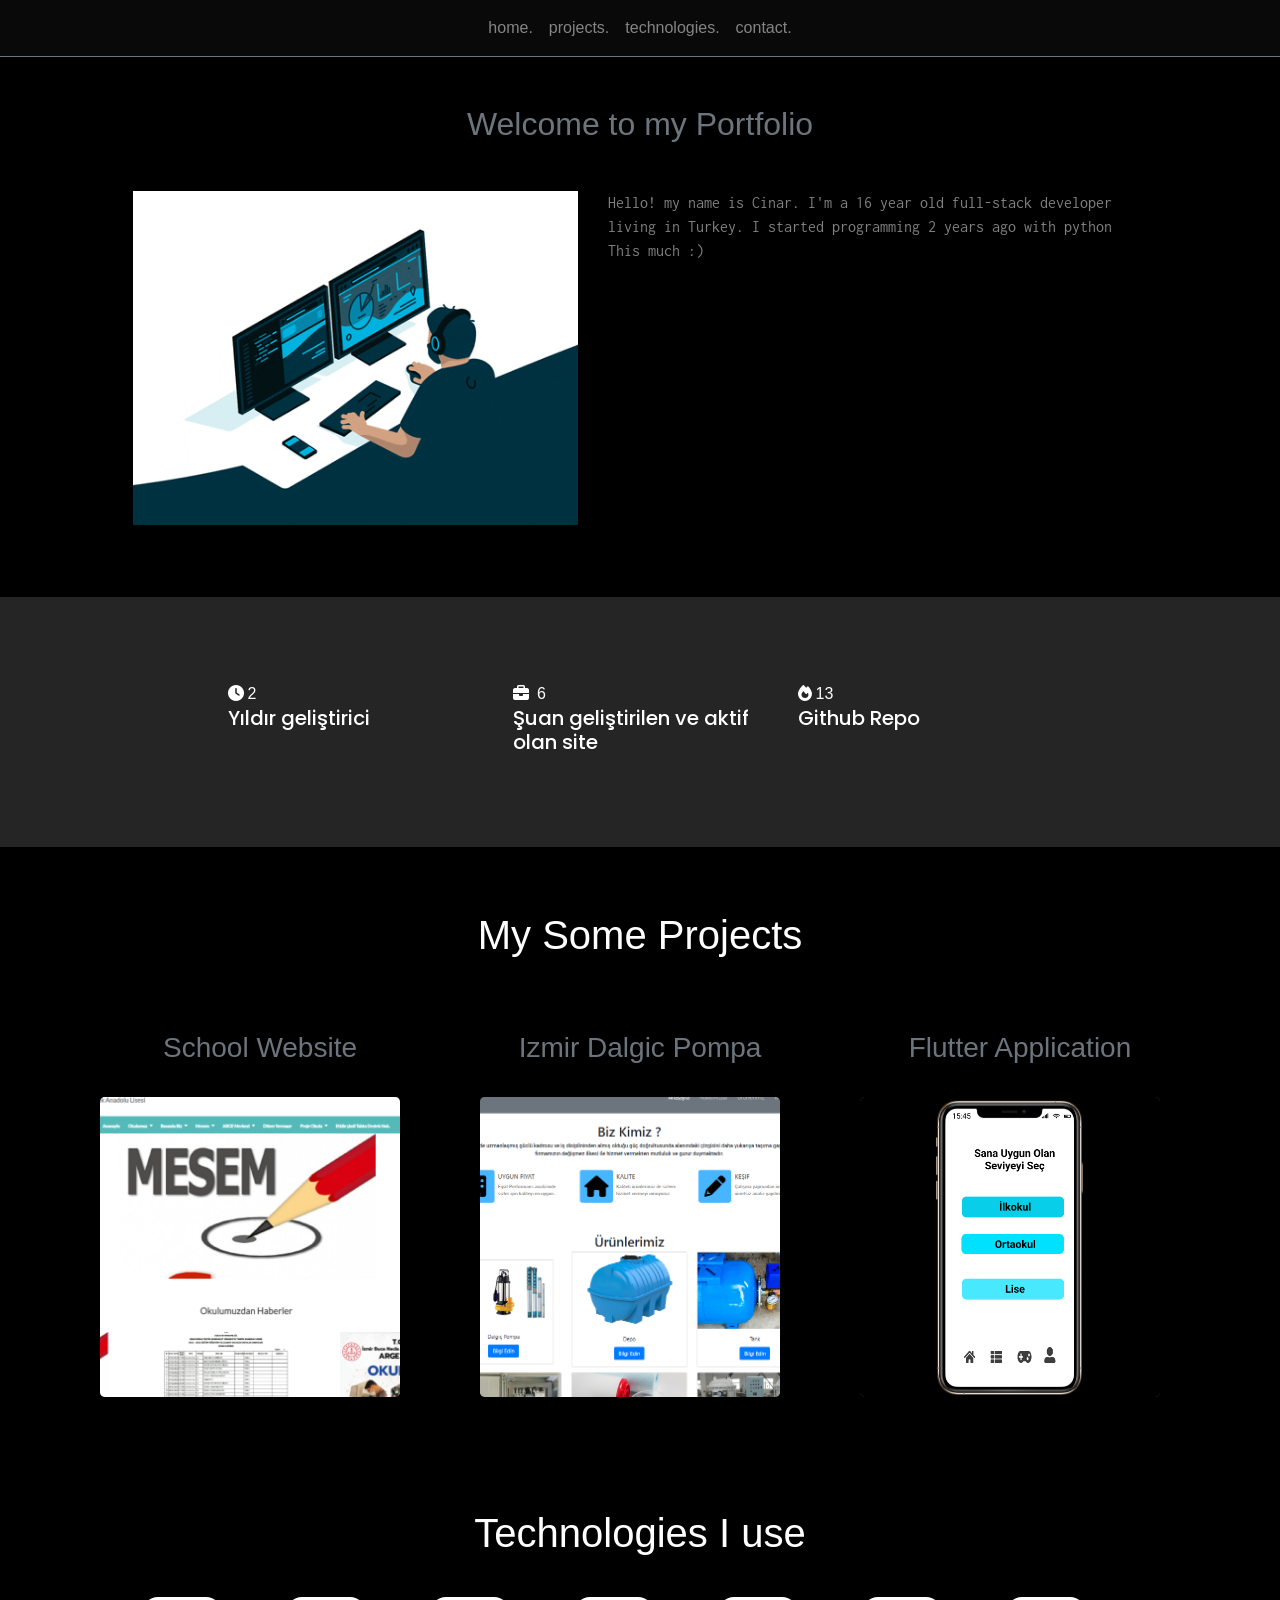
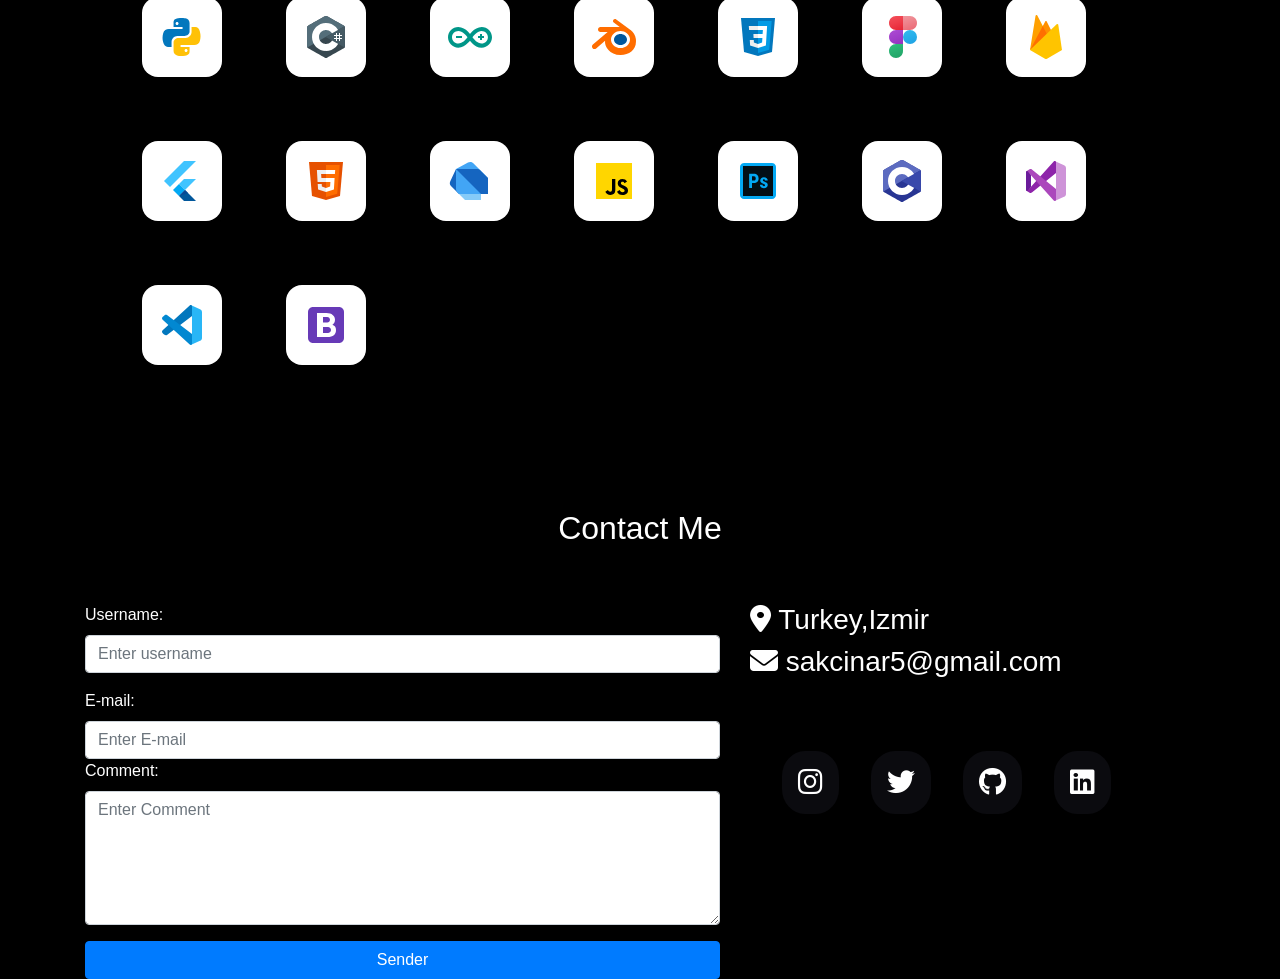
==== commit 96011647: "Update index.html" ====
--- a/index.html
+++ b/index.html
@@ -16,7 +16,7 @@
 <body class="body">
     <button
         type="button"
-        class="btn btn-info btn-floating btn-lg scroll-element js-scroll fade-in-bottom "
+        class="btn btn-info btn-floating btn-lg scroll-element js-scroll fade-in-bottom"
         id="btn-back-to-top"
         >
   <i class="fas fa-arrow-up"></i>
@@ -170,7 +170,7 @@
         <div class="social-media">
 
             <div class="">
-                <h3><a href="www.instagram.com/cinarsak" id="social" target="_blank" class="p-3 "><i class="fa-brands fa-instagram text-white"></i></a></h3>
+                <h3><a href="https://www.instagram.com/cinarsak" id="social" target="_blank" class="p-3 "><i class="fa-brands fa-instagram text-white"></i></a></h3>
             </div>
             <div class="">
                 <h3><a href="https://twitter.com/cinarsakk" id="social" target="_blank" class="p-3"><i class="fa-brands fa-twitter text-white"></i></a></h3>
--- a/style.css
+++ b/style.css
@@ -16,6 +16,7 @@
     right: 20px;
     position: fixed;
     bottom: 15px; 
+    z-index:3;
 }
 
 
